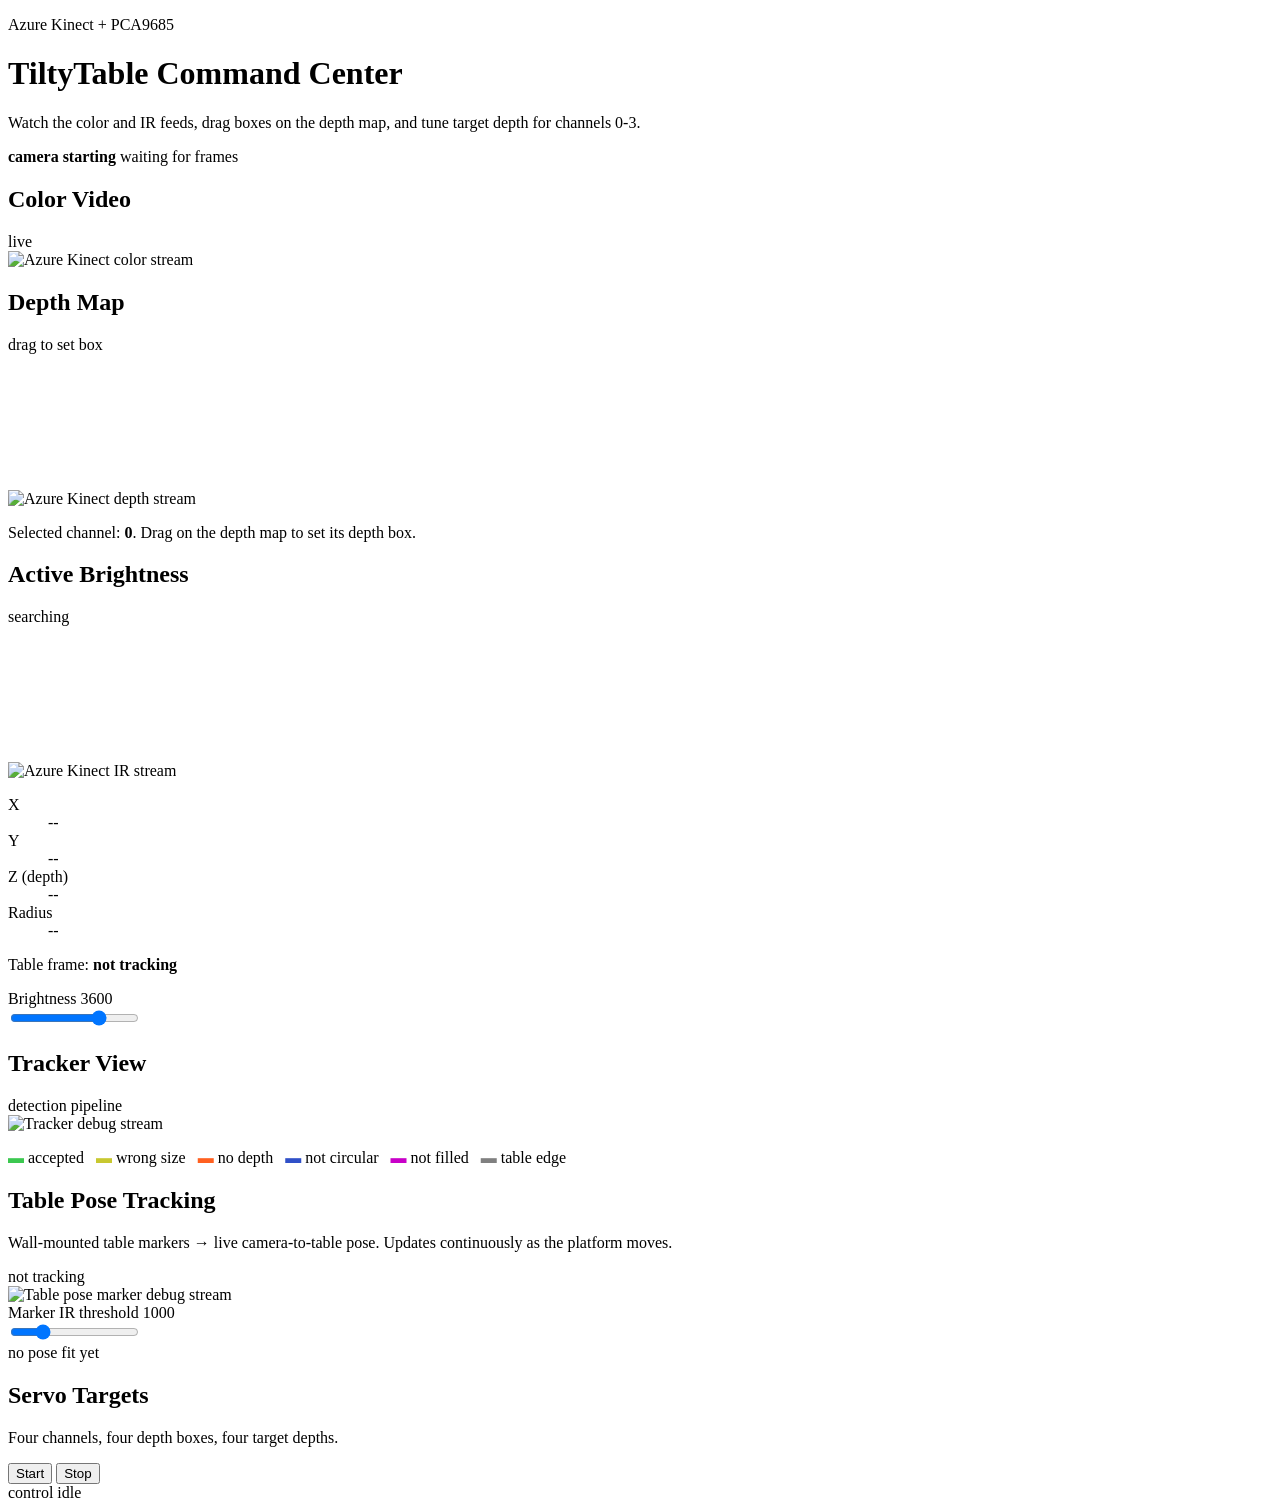
==== web/index.html @ 5b23c393 "calib" ====
<!doctype html>
<html lang="en">
<head>
  <meta charset="utf-8">
  <meta name="viewport" content="width=device-width, initial-scale=1">
  <title>TiltyTable Command Center</title>
  <link rel="stylesheet" href="/styles.css">
</head>
<body>
  <header class="hero">
    <div>
      <p class="eyebrow">Azure Kinect + PCA9685</p>
      <h1>TiltyTable Command Center</h1>
      <p class="lede">Watch the color and IR feeds, drag boxes on the depth map, and tune target depth for channels 0-3.</p>
    </div>
    <div class="status-card">
      <span class="status-dot" id="cameraDot"></span>
      <div>
        <strong id="cameraStatus">camera starting</strong>
        <span id="cameraMeta">waiting for frames</span>
      </div>
    </div>
  </header>

  <main class="layout">
    <section class="feeds">
      <article class="panel feed-panel">
        <div class="panel-head">
          <h2>Color Video</h2>
          <span class="pill">live</span>
        </div>
        <div class="color-stage" id="colorStage">
          <img class="feed-img" id="colorFeed" src="/stream/color.mjpg" alt="Azure Kinect color stream">
        </div>
      </article>

      <article class="panel feed-panel depth-panel">
        <div class="panel-head">
          <h2>Depth Map</h2>
          <span class="pill accent">drag to set box</span>
        </div>
        <div class="depth-stage" id="depthStage">
          <img class="feed-img" id="depthFeed" src="/stream/depth.mjpg" alt="Azure Kinect depth stream">
          <canvas id="depthOverlay" aria-hidden="true"></canvas>
        </div>
        <p class="hint" id="clickHint">Selected channel: <strong>0</strong>. Drag on the depth map to set its depth box.</p>
      </article>

      <div class="ball-pair" id="ballPair">
        <article class="panel ball-panel" id="irSection">
          <div class="panel-head">
            <h2>Active Brightness</h2>
            <span class="pill" id="ballPill">searching</span>
          </div>
          <div class="ir-stage" id="irStage">
            <img class="feed-img" id="irFeed" src="/stream/ir.mjpg" alt="Azure Kinect IR stream">
            <canvas id="irOverlay" aria-hidden="true"></canvas>
          </div>
          <dl class="readout ball-readout">
            <div><dt>X</dt><dd id="ballX">--</dd></div>
            <div><dt>Y</dt><dd id="ballY">--</dd></div>
            <div><dt>Z (depth)</dt><dd id="ballZ">--</dd></div>
            <div><dt>Radius</dt><dd id="ballR">--</dd></div>
          </dl>
          <p class="hint">Table frame: <strong id="ballWorld">not tracking</strong></p>
          <div class="ir-controls">
            <div class="slider-row">
              <div class="slider-label">Brightness <span id="lblIrBrightness">3600</span></div>
              <input type="range" id="irBrightnessSlider" min="100" max="5000" step="100" value="3600">
            </div>
          </div>
        </article>

        <article class="panel feed-panel" id="trackerSection">
          <div class="panel-head">
            <h2>Tracker View</h2>
            <span class="pill">detection pipeline</span>
          </div>
          <div class="ir-stage">
            <img class="feed-img" id="trackerFeed" src="/stream/tracker.mjpg" alt="Tracker debug stream">
          </div>
          <p class="hint">
            <span style="color:#3cc850">&#9644;</span> accepted &nbsp;
            <span style="color:#c8c830">&#9644;</span> wrong size &nbsp;
            <span style="color:#ff6020">&#9644;</span> no depth &nbsp;
            <span style="color:#3050c8">&#9644;</span> not circular &nbsp;
            <span style="color:#c800c8">&#9644;</span> not filled &nbsp;
            <span style="color:#808080">&#9644;</span> table edge
          </p>
        </article>
      </div>

      <article class="panel calibration-panel" id="poseSection">
        <div class="panel-head">
          <div>
            <h2>Table Pose Tracking</h2>
            <p>Wall-mounted table markers &rarr; live camera-to-table pose. Updates continuously as the platform moves.</p>
          </div>
          <span class="pill" id="poseStatusPill">not tracking</span>
        </div>
        <div class="calibration-body">
          <div class="ir-stage">
            <img class="feed-img" id="poseFeed" src="/stream/pose.mjpg" alt="Table pose marker debug stream">
          </div>
          <div class="calibration-side">
            <div class="slider-row">
              <div class="slider-label">Marker IR threshold <span id="lblMarkerThreshold">1000</span></div>
              <input type="range" id="markerThresholdSlider" min="0" max="4500" step="50" value="1000">
            </div>
            <div class="control-status" id="poseStatus">no pose fit yet</div>
            <div class="calib-residuals" id="poseResiduals"></div>
            <div class="calib-diagnostics" id="calibDiagnostics"></div>
          </div>
        </div>
      </article>
    </section>

    <div class="right-col">
      <aside class="panel controls">
        <div class="panel-head sticky-head">
          <div>
            <h2>Servo Targets</h2>
            <p>Four channels, four depth boxes, four target depths.</p>
          </div>
          <div class="control-buttons">
            <button class="action start" id="startControl" type="button">Start</button>
            <button class="action stop" id="stopControl" type="button">Stop</button>
          </div>
        </div>

        <div class="control-status" id="controlStatus">control idle</div>
        <div class="servo-list" id="servoList"></div>
      </aside>
    </div>
  </main>

  <template id="servoTemplate">
    <section class="servo-card">
      <button class="select-servo" type="button"></button>
      <div class="servo-grid">
        <label>
          <span>Target depth</span>
          <input class="target-input" type="number" min="1" step="1" inputmode="decimal">
        </label>
        <label>
          <span>Box X</span>
          <input class="box-x" type="number" min="0" step="1" inputmode="numeric">
        </label>
        <label>
          <span>Box Y</span>
          <input class="box-y" type="number" min="0" step="1" inputmode="numeric">
        </label>
        <label>
          <span>Box W</span>
          <input class="box-width" type="number" min="1" step="1" inputmode="numeric">
        </label>
        <label>
          <span>Box H</span>
          <input class="box-height" type="number" min="1" step="1" inputmode="numeric">
        </label>
        <button class="apply-box" type="button">Apply Box</button>
      </div>
      <dl class="readout">
        <div><dt>Mean depth</dt><dd class="current-depth">--</dd></div>
        <div><dt>Error</dt><dd class="current-error">--</dd></div>
        <div><dt>Angle</dt><dd class="angle">--</dd></div>
        <div><dt>Valid</dt><dd class="valid-pixels">--</dd></div>
      </dl>
    </section>
  </template>

  <script src="/app.js"></script>
</body>
</html>
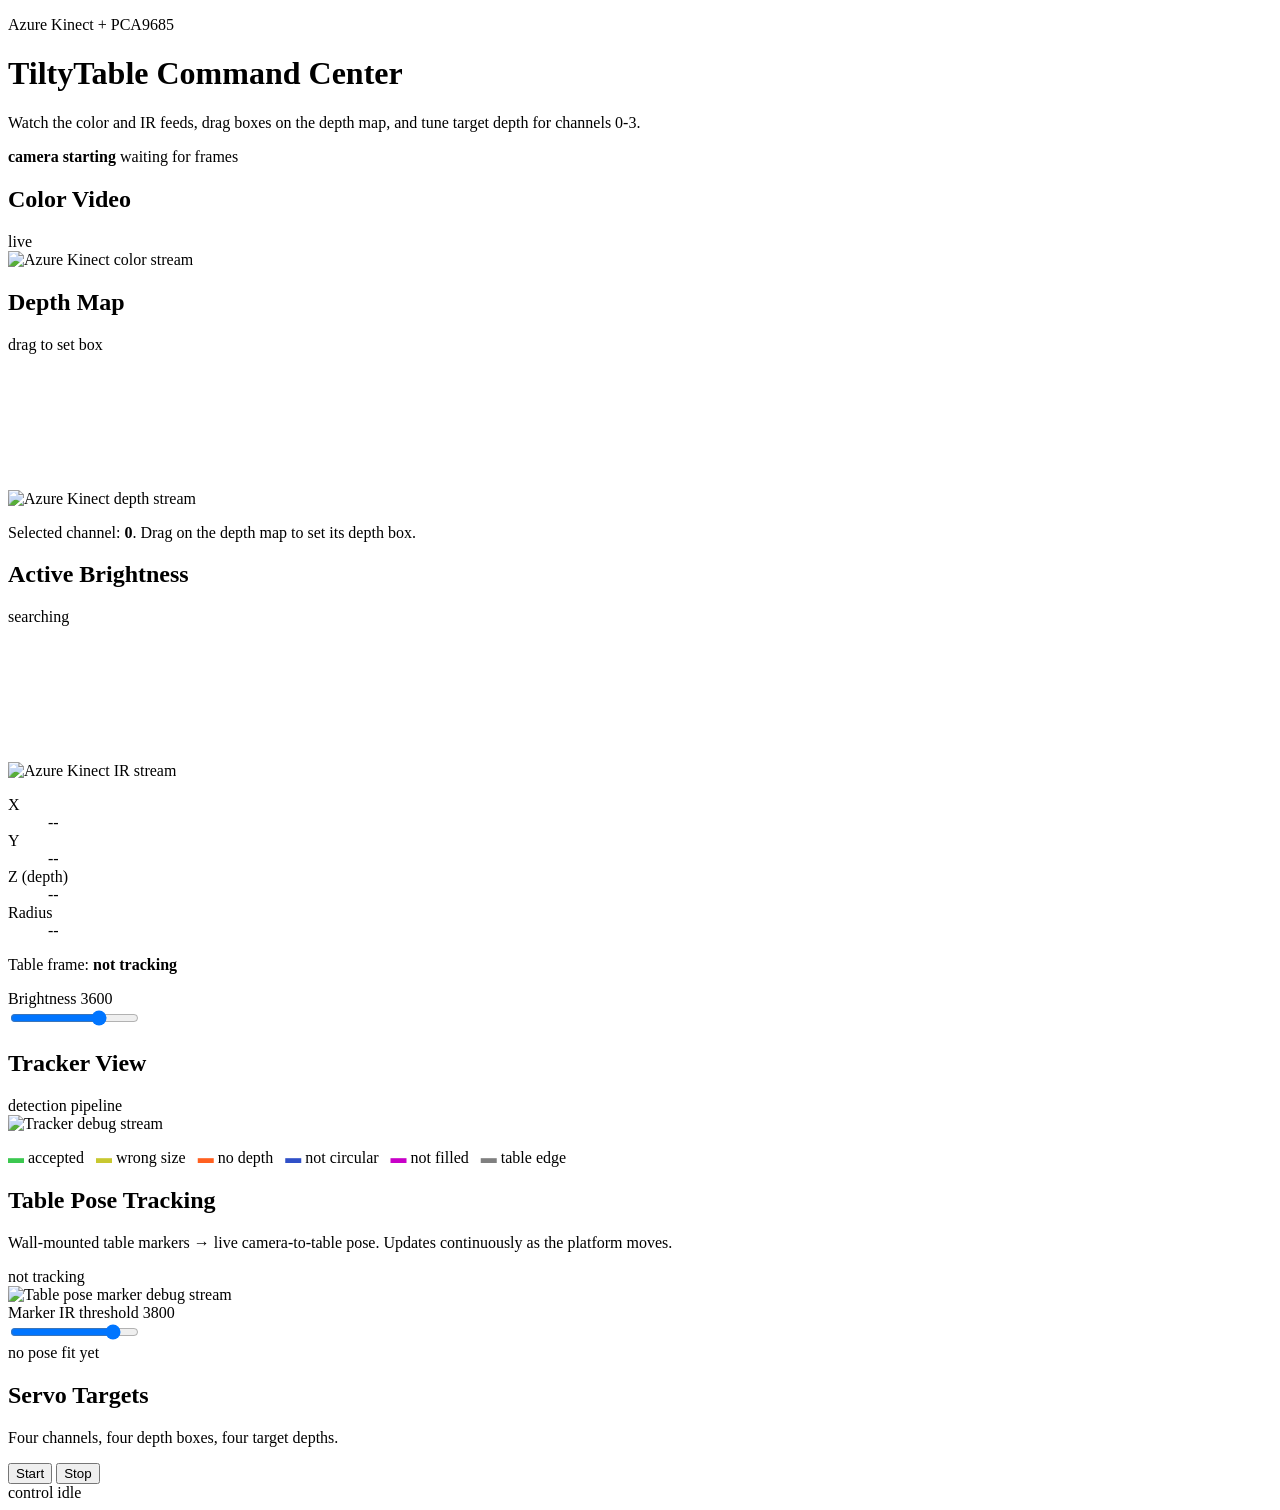
==== commit 5b114287: "Extend arcade for Open Sauce booth: survival mode, levels 4–7, and grid calibration. Adds survival l" ====
--- a/web/index.html
+++ b/web/index.html
@@ -104,8 +104,8 @@
           </div>
           <div class="calibration-side">
             <div class="slider-row">
-              <div class="slider-label">Marker IR threshold <span id="lblMarkerThreshold">1000</span></div>
-              <input type="range" id="markerThresholdSlider" min="0" max="4500" step="50" value="1000">
+              <div class="slider-label">Marker IR threshold <span id="lblMarkerThreshold">3800</span></div>
+              <input type="range" id="markerThresholdSlider" min="0" max="4500" step="50" value="3800">
             </div>
             <div class="control-status" id="poseStatus">no pose fit yet</div>
             <div class="calib-residuals" id="poseResiduals"></div>
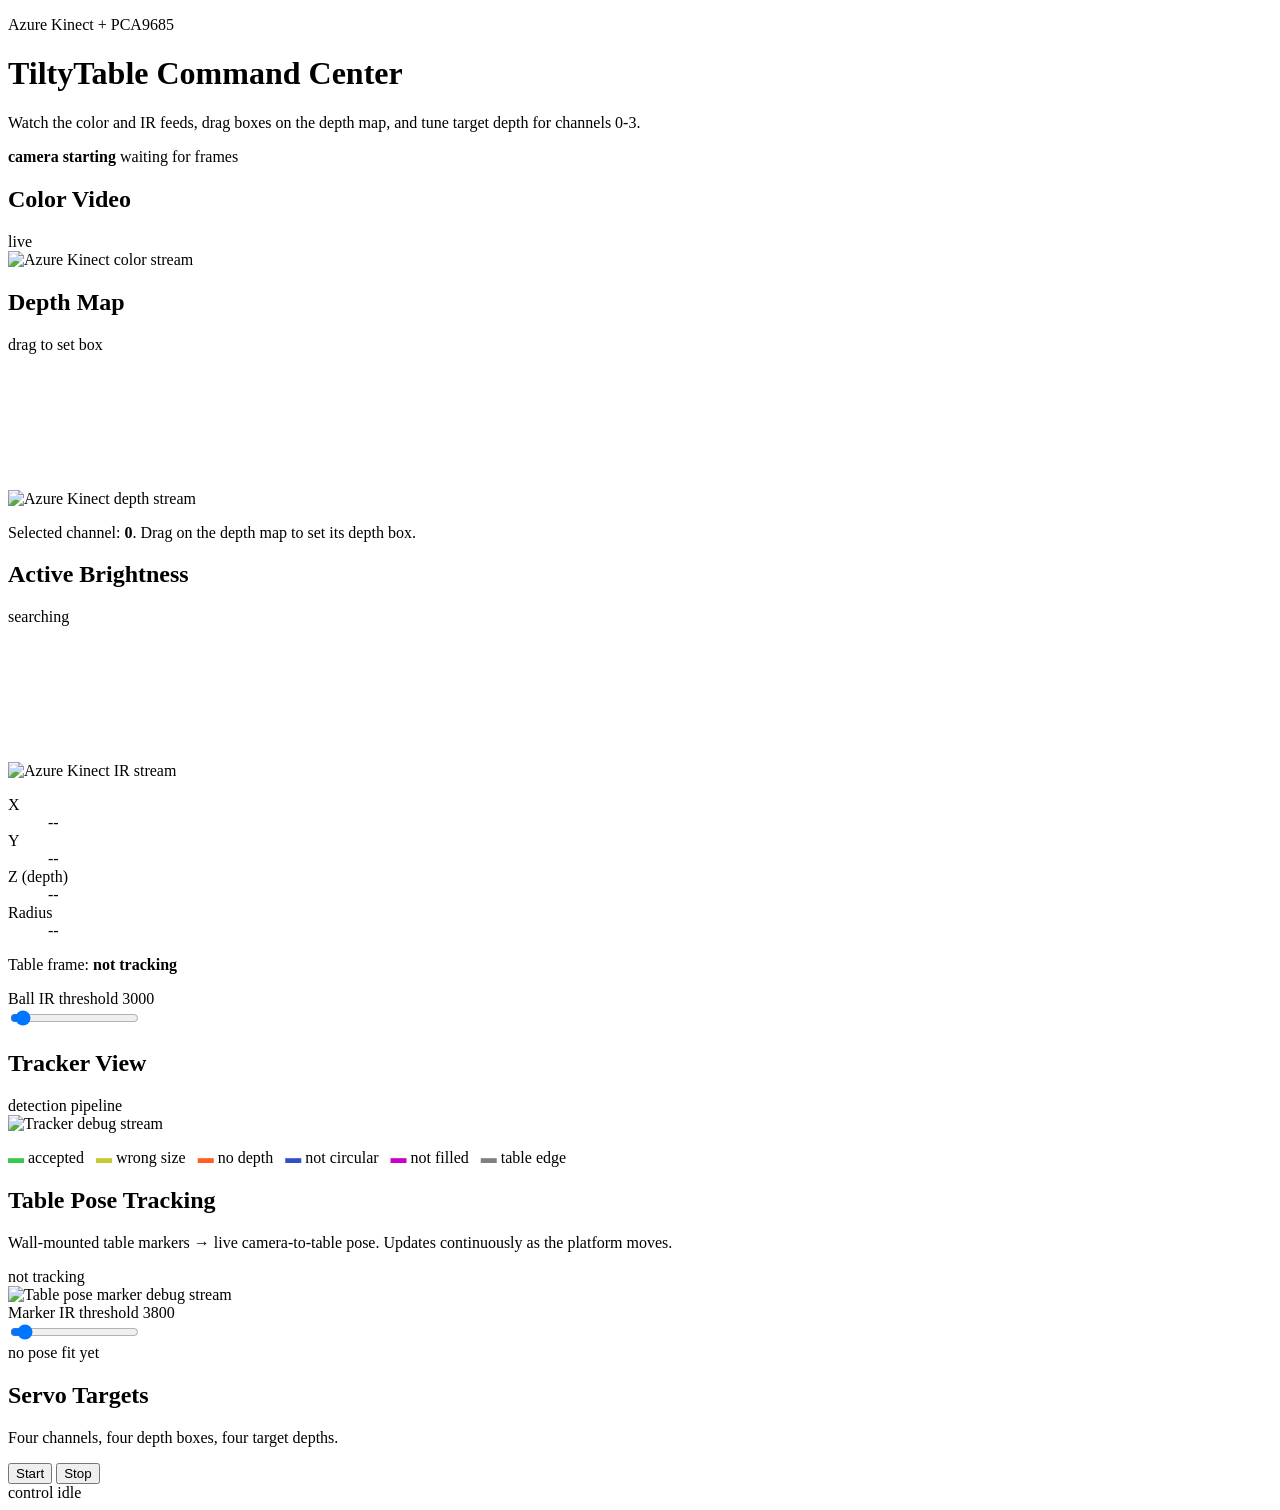
==== commit 5b0077a8: "update" ====
--- a/web/index.html
+++ b/web/index.html
@@ -55,6 +55,7 @@
           <div class="ir-stage" id="irStage">
             <img class="feed-img" id="irFeed" src="/stream/ir.mjpg" alt="Azure Kinect IR stream">
             <canvas id="irOverlay" aria-hidden="true"></canvas>
+            <div id="irPixelTooltip" class="ir-pixel-tooltip"></div>
           </div>
           <dl class="readout ball-readout">
             <div><dt>X</dt><dd id="ballX">--</dd></div>
@@ -65,8 +66,8 @@
           <p class="hint">Table frame: <strong id="ballWorld">not tracking</strong></p>
           <div class="ir-controls">
             <div class="slider-row">
-              <div class="slider-label">Brightness <span id="lblIrBrightness">3600</span></div>
-              <input type="range" id="irBrightnessSlider" min="100" max="5000" step="100" value="3600">
+              <div class="slider-label">Ball IR threshold <span id="lblBallThreshold">3000</span></div>
+              <input type="range" id="ballThresholdSlider" min="0" max="65535" step="100" value="3000">
             </div>
           </div>
         </article>
@@ -105,7 +106,7 @@
           <div class="calibration-side">
             <div class="slider-row">
               <div class="slider-label">Marker IR threshold <span id="lblMarkerThreshold">3800</span></div>
-              <input type="range" id="markerThresholdSlider" min="0" max="4500" step="50" value="3800">
+              <input type="range" id="markerThresholdSlider" min="0" max="65535" step="100" value="3800">
             </div>
             <div class="control-status" id="poseStatus">no pose fit yet</div>
             <div class="calib-residuals" id="poseResiduals"></div>
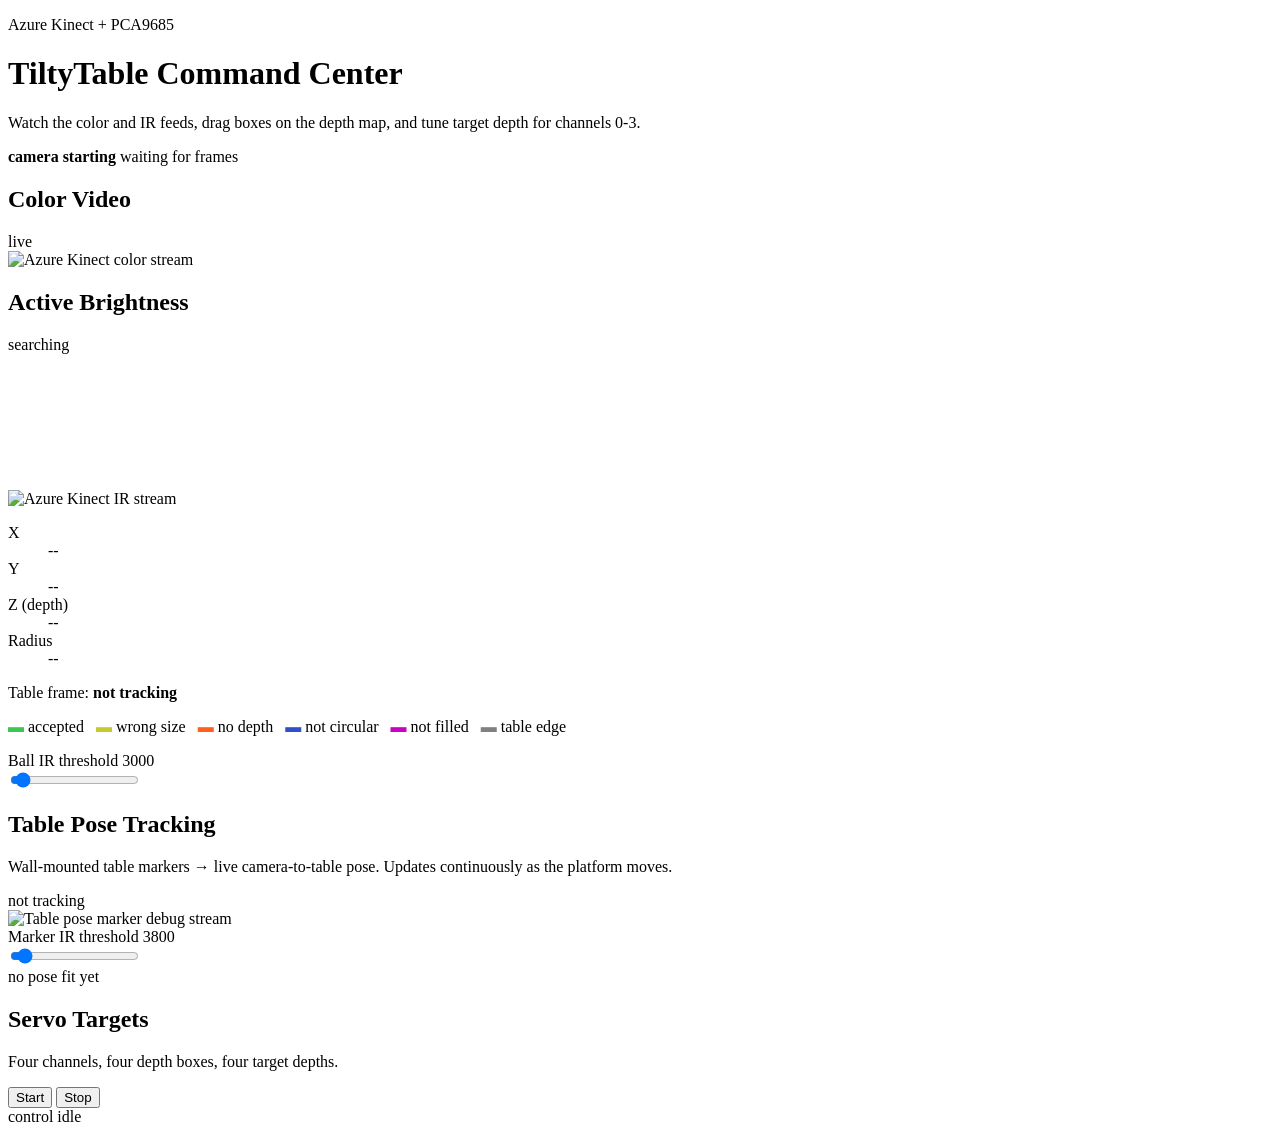
==== commit b8e73d39: "tune table" ====
--- a/web/index.html
+++ b/web/index.html
@@ -34,62 +34,40 @@
         </div>
       </article>
 
-      <article class="panel feed-panel depth-panel">
+
+<article class="panel ball-panel" id="irSection">
         <div class="panel-head">
-          <h2>Depth Map</h2>
-          <span class="pill accent">drag to set box</span>
+          <h2>Active Brightness</h2>
+          <span class="pill" id="ballPill">searching</span>
         </div>
-        <div class="depth-stage" id="depthStage">
-          <img class="feed-img" id="depthFeed" src="/stream/depth.mjpg" alt="Azure Kinect depth stream">
-          <canvas id="depthOverlay" aria-hidden="true"></canvas>
+        <div class="ir-stage" id="irStage">
+          <img class="feed-img" id="irFeed" src="/stream/tracker.mjpg" alt="Azure Kinect IR stream">
+          <img id="irSampleFeed" src="/stream/ir.mjpg" alt="" style="display:none">
+          <canvas id="irOverlay" aria-hidden="true"></canvas>
+          <div id="irPixelTooltip" class="ir-pixel-tooltip"></div>
         </div>
-        <p class="hint" id="clickHint">Selected channel: <strong>0</strong>. Drag on the depth map to set its depth box.</p>
+        <dl class="readout ball-readout">
+          <div><dt>X</dt><dd id="ballX">--</dd></div>
+          <div><dt>Y</dt><dd id="ballY">--</dd></div>
+          <div><dt>Z (depth)</dt><dd id="ballZ">--</dd></div>
+          <div><dt>Radius</dt><dd id="ballR">--</dd></div>
+        </dl>
+        <p class="hint">Table frame: <strong id="ballWorld">not tracking</strong></p>
+        <p class="hint">
+          <span style="color:#3cc850">&#9644;</span> accepted &nbsp;
+          <span style="color:#c8c830">&#9644;</span> wrong size &nbsp;
+          <span style="color:#ff6020">&#9644;</span> no depth &nbsp;
+          <span style="color:#3050c8">&#9644;</span> not circular &nbsp;
+          <span style="color:#c800c8">&#9644;</span> not filled &nbsp;
+          <span style="color:#808080">&#9644;</span> table edge
+        </p>
+        <div class="ir-controls">
+          <div class="slider-row">
+            <div class="slider-label">Ball IR threshold <span id="lblBallThreshold">3000</span></div>
+            <input type="range" id="ballThresholdSlider" min="0" max="65535" step="100" value="3000">
+          </div>
+        </div>
       </article>
-
-      <div class="ball-pair" id="ballPair">
-        <article class="panel ball-panel" id="irSection">
-          <div class="panel-head">
-            <h2>Active Brightness</h2>
-            <span class="pill" id="ballPill">searching</span>
-          </div>
-          <div class="ir-stage" id="irStage">
-            <img class="feed-img" id="irFeed" src="/stream/ir.mjpg" alt="Azure Kinect IR stream">
-            <canvas id="irOverlay" aria-hidden="true"></canvas>
-            <div id="irPixelTooltip" class="ir-pixel-tooltip"></div>
-          </div>
-          <dl class="readout ball-readout">
-            <div><dt>X</dt><dd id="ballX">--</dd></div>
-            <div><dt>Y</dt><dd id="ballY">--</dd></div>
-            <div><dt>Z (depth)</dt><dd id="ballZ">--</dd></div>
-            <div><dt>Radius</dt><dd id="ballR">--</dd></div>
-          </dl>
-          <p class="hint">Table frame: <strong id="ballWorld">not tracking</strong></p>
-          <div class="ir-controls">
-            <div class="slider-row">
-              <div class="slider-label">Ball IR threshold <span id="lblBallThreshold">3000</span></div>
-              <input type="range" id="ballThresholdSlider" min="0" max="65535" step="100" value="3000">
-            </div>
-          </div>
-        </article>
-
-        <article class="panel feed-panel" id="trackerSection">
-          <div class="panel-head">
-            <h2>Tracker View</h2>
-            <span class="pill">detection pipeline</span>
-          </div>
-          <div class="ir-stage">
-            <img class="feed-img" id="trackerFeed" src="/stream/tracker.mjpg" alt="Tracker debug stream">
-          </div>
-          <p class="hint">
-            <span style="color:#3cc850">&#9644;</span> accepted &nbsp;
-            <span style="color:#c8c830">&#9644;</span> wrong size &nbsp;
-            <span style="color:#ff6020">&#9644;</span> no depth &nbsp;
-            <span style="color:#3050c8">&#9644;</span> not circular &nbsp;
-            <span style="color:#c800c8">&#9644;</span> not filled &nbsp;
-            <span style="color:#808080">&#9644;</span> table edge
-          </p>
-        </article>
-      </div>
 
       <article class="panel calibration-panel" id="poseSection">
         <div class="panel-head">
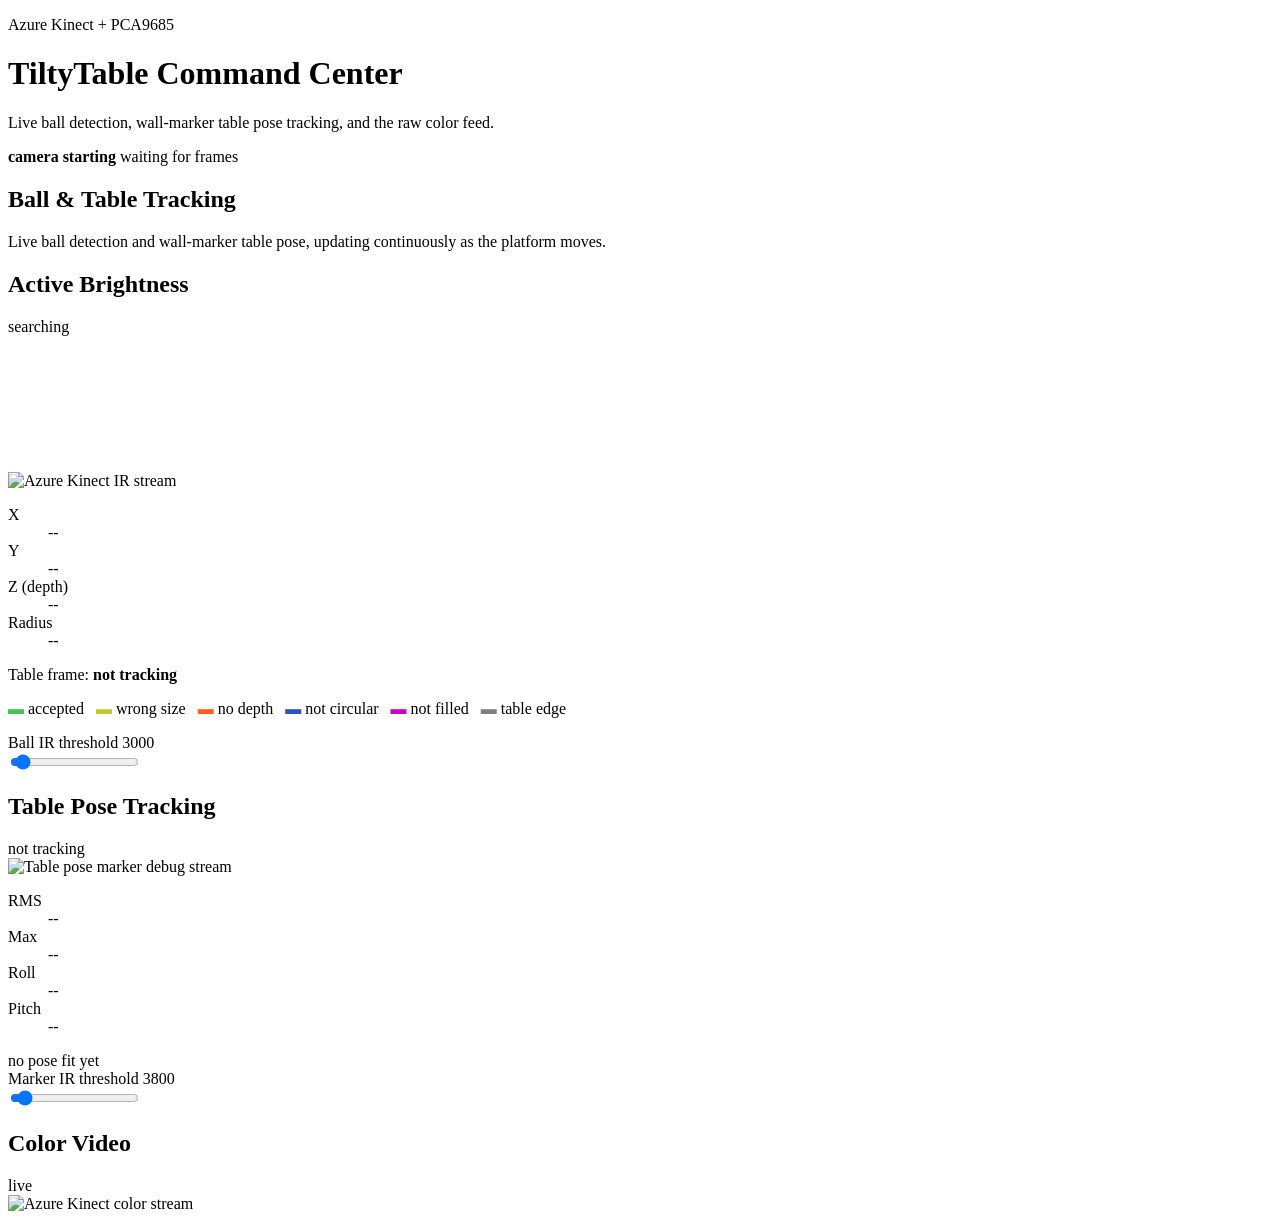
==== commit ea8dbf51: "push changes" ====
--- a/web/index.html
+++ b/web/index.html
@@ -11,7 +11,7 @@
     <div>
       <p class="eyebrow">Azure Kinect + PCA9685</p>
       <h1>TiltyTable Command Center</h1>
-      <p class="lede">Watch the color and IR feeds, drag boxes on the depth map, and tune target depth for channels 0-3.</p>
+      <p class="lede">Live ball detection, wall-marker table pose tracking, and the raw color feed.</p>
     </div>
     <div class="status-card">
       <span class="status-dot" id="cameraDot"></span>
@@ -24,129 +24,87 @@
 
   <main class="layout">
     <section class="feeds">
-      <article class="panel feed-panel">
+      <article class="panel tracking-panel" id="trackingSection">
         <div class="panel-head">
-          <h2>Color Video</h2>
-          <span class="pill">live</span>
-        </div>
-        <div class="color-stage" id="colorStage">
-          <img class="feed-img" id="colorFeed" src="/stream/color.mjpg" alt="Azure Kinect color stream">
-        </div>
-      </article>
-
-
-<article class="panel ball-panel" id="irSection">
-        <div class="panel-head">
-          <h2>Active Brightness</h2>
-          <span class="pill" id="ballPill">searching</span>
-        </div>
-        <div class="ir-stage" id="irStage">
-          <img class="feed-img" id="irFeed" src="/stream/tracker.mjpg" alt="Azure Kinect IR stream">
-          <img id="irSampleFeed" src="/stream/ir.mjpg" alt="" style="display:none">
-          <canvas id="irOverlay" aria-hidden="true"></canvas>
-          <div id="irPixelTooltip" class="ir-pixel-tooltip"></div>
-        </div>
-        <dl class="readout ball-readout">
-          <div><dt>X</dt><dd id="ballX">--</dd></div>
-          <div><dt>Y</dt><dd id="ballY">--</dd></div>
-          <div><dt>Z (depth)</dt><dd id="ballZ">--</dd></div>
-          <div><dt>Radius</dt><dd id="ballR">--</dd></div>
-        </dl>
-        <p class="hint">Table frame: <strong id="ballWorld">not tracking</strong></p>
-        <p class="hint">
-          <span style="color:#3cc850">&#9644;</span> accepted &nbsp;
-          <span style="color:#c8c830">&#9644;</span> wrong size &nbsp;
-          <span style="color:#ff6020">&#9644;</span> no depth &nbsp;
-          <span style="color:#3050c8">&#9644;</span> not circular &nbsp;
-          <span style="color:#c800c8">&#9644;</span> not filled &nbsp;
-          <span style="color:#808080">&#9644;</span> table edge
-        </p>
-        <div class="ir-controls">
-          <div class="slider-row">
-            <div class="slider-label">Ball IR threshold <span id="lblBallThreshold">3000</span></div>
-            <input type="range" id="ballThresholdSlider" min="0" max="65535" step="100" value="3000">
+          <div>
+            <h2>Ball &amp; Table Tracking</h2>
+            <p>Live ball detection and wall-marker table pose, updating continuously as the platform moves.</p>
           </div>
         </div>
-      </article>
+        <div class="tracking-body">
+          <div class="tracking-col ball-panel" id="irSection">
+            <div class="tracking-col-head">
+              <h2>Active Brightness</h2>
+              <span class="pill" id="ballPill">searching</span>
+            </div>
+            <div class="ir-stage" id="irStage">
+              <img class="feed-img" id="irFeed" src="/stream/tracker.mjpg" alt="Azure Kinect IR stream">
+              <img id="irSampleFeed" src="/stream/ir.mjpg" alt="" style="display:none">
+              <canvas id="irOverlay" aria-hidden="true"></canvas>
+              <div id="irPixelTooltip" class="ir-pixel-tooltip"></div>
+            </div>
+            <dl class="readout ball-readout">
+              <div><dt>X</dt><dd id="ballX">--</dd></div>
+              <div><dt>Y</dt><dd id="ballY">--</dd></div>
+              <div><dt>Z (depth)</dt><dd id="ballZ">--</dd></div>
+              <div><dt>Radius</dt><dd id="ballR">--</dd></div>
+            </dl>
+            <p class="hint">Table frame: <strong id="ballWorld">not tracking</strong></p>
+            <p class="hint">
+              <span style="color:#3cc850">&#9644;</span> accepted &nbsp;
+              <span style="color:#c8c830">&#9644;</span> wrong size &nbsp;
+              <span style="color:#ff6020">&#9644;</span> no depth &nbsp;
+              <span style="color:#3050c8">&#9644;</span> not circular &nbsp;
+              <span style="color:#c800c8">&#9644;</span> not filled &nbsp;
+              <span style="color:#808080">&#9644;</span> table edge
+            </p>
+            <div class="ir-controls">
+              <div class="slider-row">
+                <div class="slider-label">Ball IR threshold <span id="lblBallThreshold">3000</span></div>
+                <input type="range" id="ballThresholdSlider" min="0" max="65535" step="100" value="3000">
+              </div>
+            </div>
+          </div>
 
-      <article class="panel calibration-panel" id="poseSection">
-        <div class="panel-head">
-          <div>
-            <h2>Table Pose Tracking</h2>
-            <p>Wall-mounted table markers &rarr; live camera-to-table pose. Updates continuously as the platform moves.</p>
-          </div>
-          <span class="pill" id="poseStatusPill">not tracking</span>
-        </div>
-        <div class="calibration-body">
-          <div class="ir-stage">
-            <img class="feed-img" id="poseFeed" src="/stream/pose.mjpg" alt="Table pose marker debug stream">
-          </div>
-          <div class="calibration-side">
-            <div class="slider-row">
-              <div class="slider-label">Marker IR threshold <span id="lblMarkerThreshold">3800</span></div>
-              <input type="range" id="markerThresholdSlider" min="0" max="65535" step="100" value="3800">
+          <div class="tracking-col" id="poseSection">
+            <div class="tracking-col-head">
+              <h2>Table Pose Tracking</h2>
+              <span class="pill" id="poseStatusPill">not tracking</span>
             </div>
+            <div class="ir-stage">
+              <img class="feed-img" id="poseFeed" src="/stream/pose.mjpg" alt="Table pose marker debug stream">
+            </div>
+            <dl class="readout ball-readout" id="poseReadout">
+              <div><dt>RMS</dt><dd id="poseRms">--</dd></div>
+              <div><dt>Max</dt><dd id="poseMax">--</dd></div>
+              <div><dt>Roll</dt><dd id="poseRoll">--</dd></div>
+              <div><dt>Pitch</dt><dd id="posePitch">--</dd></div>
+            </dl>
             <div class="control-status" id="poseStatus">no pose fit yet</div>
+            <div class="ir-controls">
+              <div class="slider-row">
+                <div class="slider-label">Marker IR threshold <span id="lblMarkerThreshold">3800</span></div>
+                <input type="range" id="markerThresholdSlider" min="0" max="65535" step="100" value="3800">
+              </div>
+            </div>
             <div class="calib-residuals" id="poseResiduals"></div>
-            <div class="calib-diagnostics" id="calibDiagnostics"></div>
           </div>
         </div>
       </article>
     </section>
-
-    <div class="right-col">
-      <aside class="panel controls">
-        <div class="panel-head sticky-head">
-          <div>
-            <h2>Servo Targets</h2>
-            <p>Four channels, four depth boxes, four target depths.</p>
-          </div>
-          <div class="control-buttons">
-            <button class="action start" id="startControl" type="button">Start</button>
-            <button class="action stop" id="stopControl" type="button">Stop</button>
-          </div>
-        </div>
-
-        <div class="control-status" id="controlStatus">control idle</div>
-        <div class="servo-list" id="servoList"></div>
-      </aside>
-    </div>
   </main>
 
-  <template id="servoTemplate">
-    <section class="servo-card">
-      <button class="select-servo" type="button"></button>
-      <div class="servo-grid">
-        <label>
-          <span>Target depth</span>
-          <input class="target-input" type="number" min="1" step="1" inputmode="decimal">
-        </label>
-        <label>
-          <span>Box X</span>
-          <input class="box-x" type="number" min="0" step="1" inputmode="numeric">
-        </label>
-        <label>
-          <span>Box Y</span>
-          <input class="box-y" type="number" min="0" step="1" inputmode="numeric">
-        </label>
-        <label>
-          <span>Box W</span>
-          <input class="box-width" type="number" min="1" step="1" inputmode="numeric">
-        </label>
-        <label>
-          <span>Box H</span>
-          <input class="box-height" type="number" min="1" step="1" inputmode="numeric">
-        </label>
-        <button class="apply-box" type="button">Apply Box</button>
+  <section class="bottom-feed">
+    <article class="panel feed-panel">
+      <div class="panel-head">
+        <h2>Color Video</h2>
+        <span class="pill">live</span>
       </div>
-      <dl class="readout">
-        <div><dt>Mean depth</dt><dd class="current-depth">--</dd></div>
-        <div><dt>Error</dt><dd class="current-error">--</dd></div>
-        <div><dt>Angle</dt><dd class="angle">--</dd></div>
-        <div><dt>Valid</dt><dd class="valid-pixels">--</dd></div>
-      </dl>
-    </section>
-  </template>
+      <div class="color-stage" id="colorStage">
+        <img class="feed-img" id="colorFeed" src="/stream/color.mjpg" alt="Azure Kinect color stream">
+      </div>
+    </article>
+  </section>
 
   <script src="/app.js"></script>
 </body>
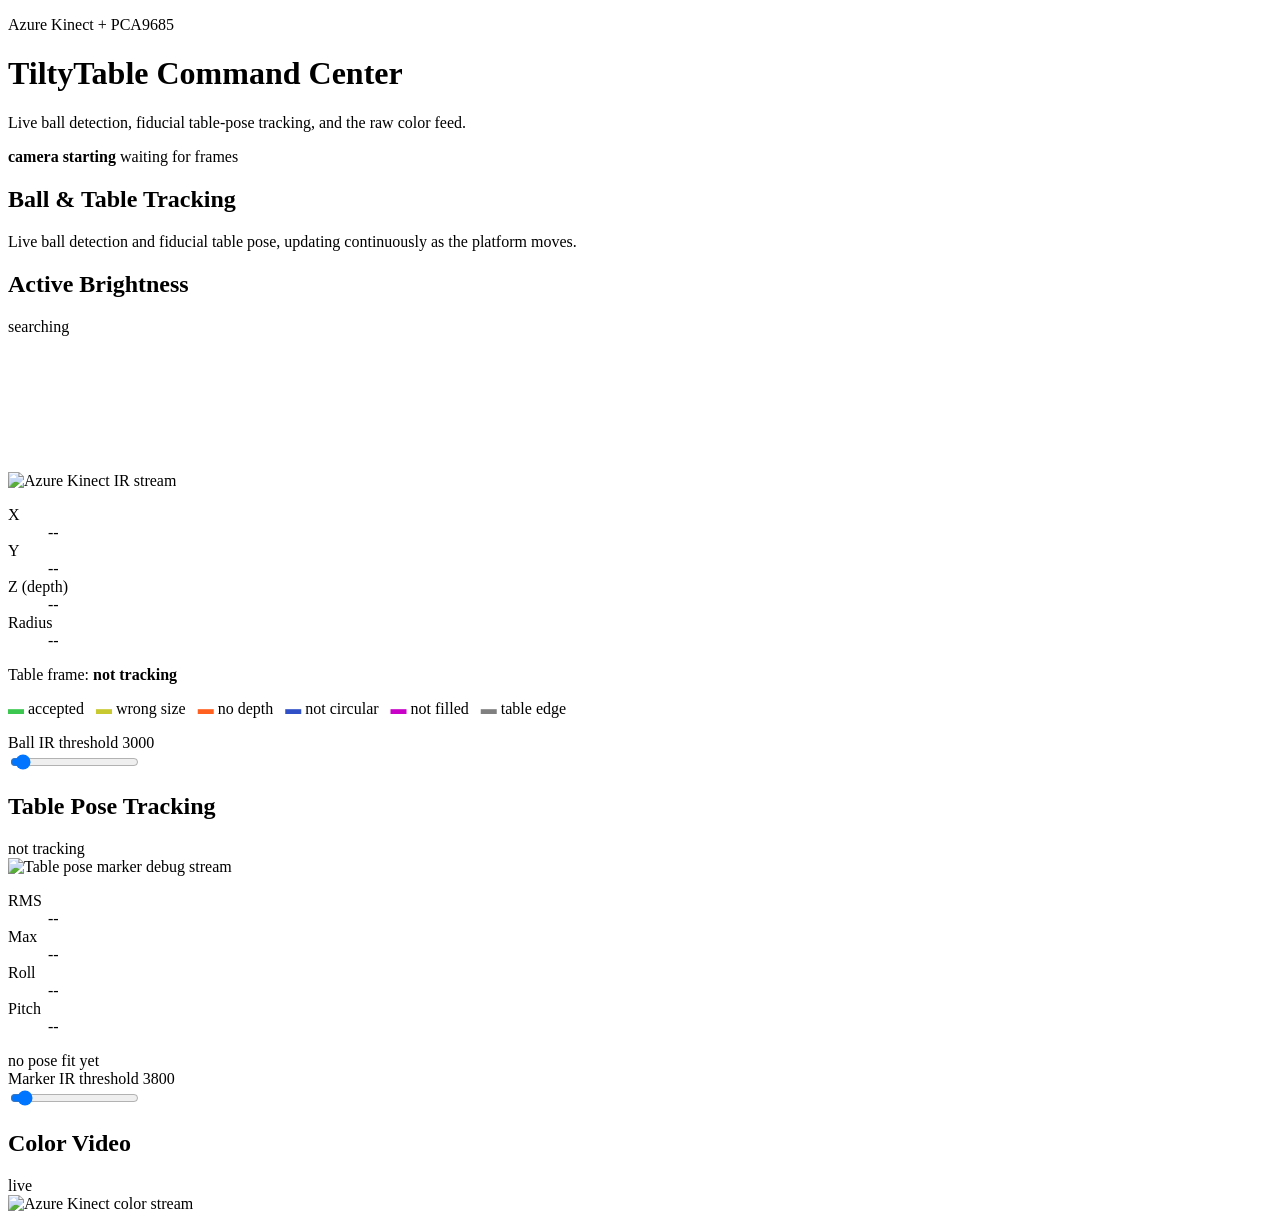
==== commit e5b8bdc6: "remove servo code from kinect_web_control" ====
--- a/web/index.html
+++ b/web/index.html
@@ -11,7 +11,7 @@
     <div>
       <p class="eyebrow">Azure Kinect + PCA9685</p>
       <h1>TiltyTable Command Center</h1>
-      <p class="lede">Live ball detection, wall-marker table pose tracking, and the raw color feed.</p>
+      <p class="lede">Live ball detection, fiducial table-pose tracking, and the raw color feed.</p>
     </div>
     <div class="status-card">
       <span class="status-dot" id="cameraDot"></span>
@@ -28,7 +28,7 @@
         <div class="panel-head">
           <div>
             <h2>Ball &amp; Table Tracking</h2>
-            <p>Live ball detection and wall-marker table pose, updating continuously as the platform moves.</p>
+            <p>Live ball detection and fiducial table pose, updating continuously as the platform moves.</p>
           </div>
         </div>
         <div class="tracking-body">
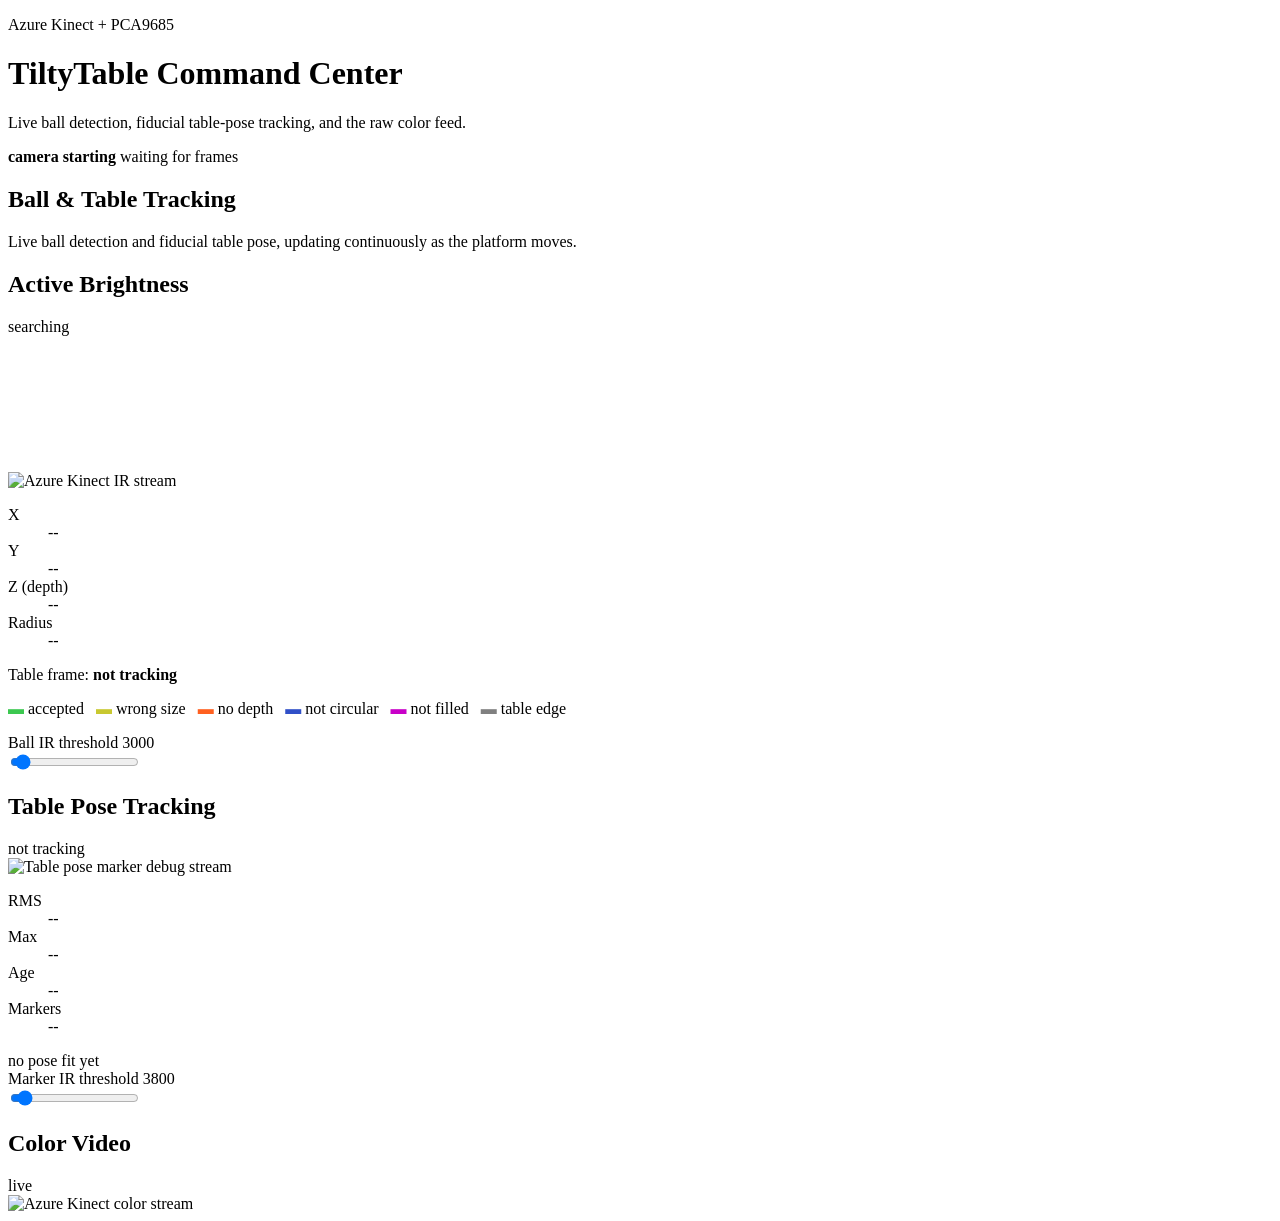
==== commit 722c2193: "Simplify Kinect table cell mapping Use six fiducials and an image homography to map ball pixels dire" ====
--- a/web/index.html
+++ b/web/index.html
@@ -77,8 +77,8 @@
             <dl class="readout ball-readout" id="poseReadout">
               <div><dt>RMS</dt><dd id="poseRms">--</dd></div>
               <div><dt>Max</dt><dd id="poseMax">--</dd></div>
-              <div><dt>Roll</dt><dd id="poseRoll">--</dd></div>
-              <div><dt>Pitch</dt><dd id="posePitch">--</dd></div>
+              <div><dt>Age</dt><dd id="poseAge">--</dd></div>
+              <div><dt>Markers</dt><dd id="poseMarkers">--</dd></div>
             </dl>
             <div class="control-status" id="poseStatus">no pose fit yet</div>
             <div class="ir-controls">
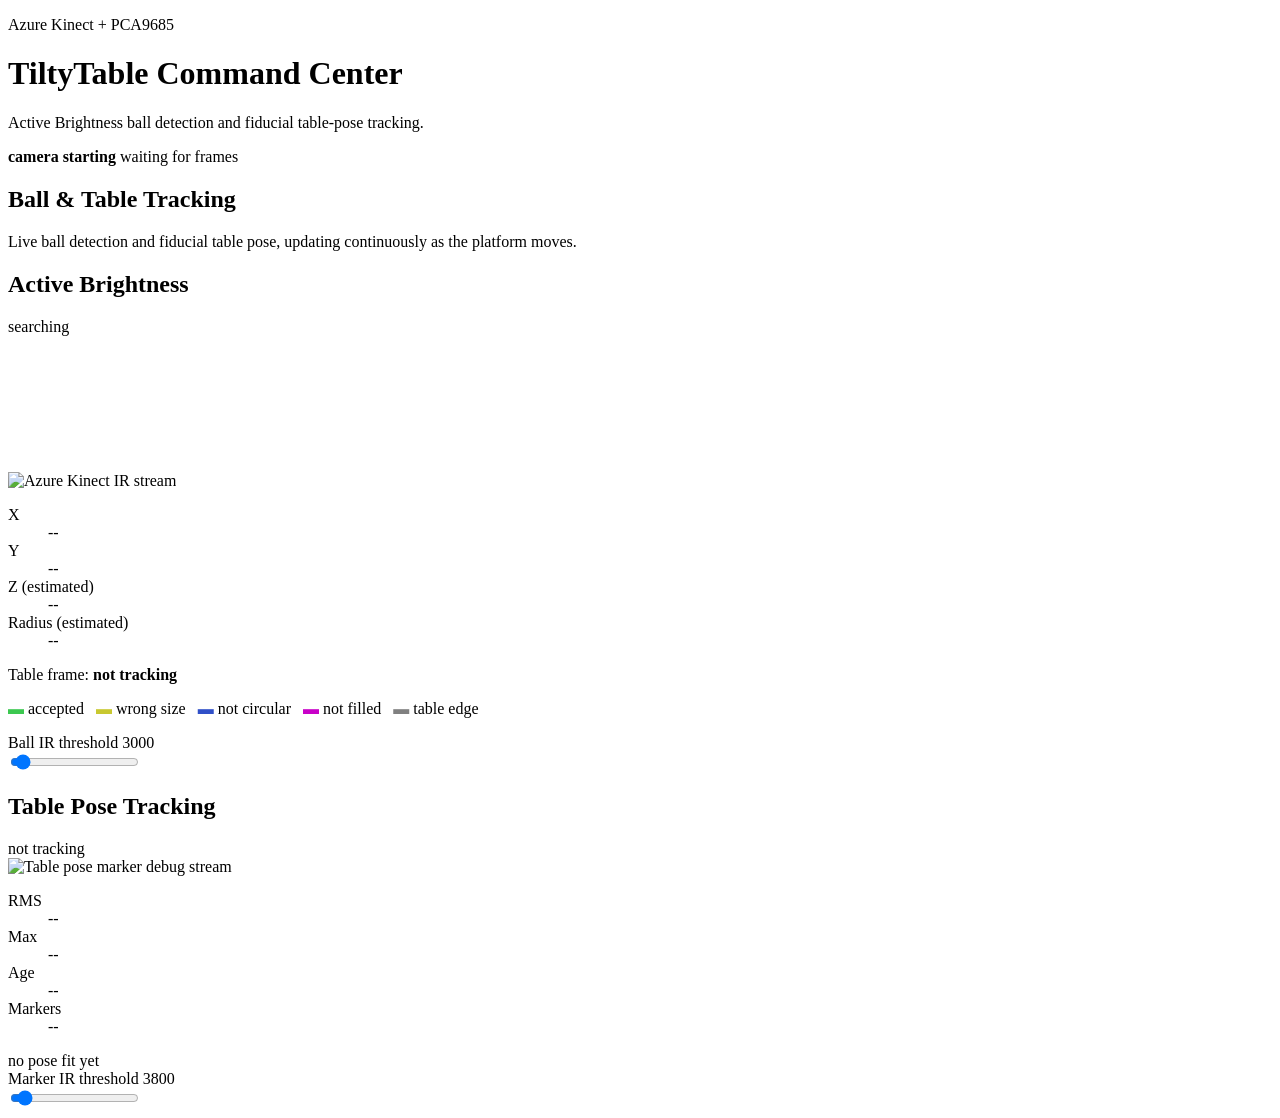
==== commit cbce7ab8: "speed up game loop" ====
--- a/web/index.html
+++ b/web/index.html
@@ -11,7 +11,7 @@
     <div>
       <p class="eyebrow">Azure Kinect + PCA9685</p>
       <h1>TiltyTable Command Center</h1>
-      <p class="lede">Live ball detection, fiducial table-pose tracking, and the raw color feed.</p>
+      <p class="lede">Active Brightness ball detection and fiducial table-pose tracking.</p>
     </div>
     <div class="status-card">
       <span class="status-dot" id="cameraDot"></span>
@@ -46,14 +46,13 @@
             <dl class="readout ball-readout">
               <div><dt>X</dt><dd id="ballX">--</dd></div>
               <div><dt>Y</dt><dd id="ballY">--</dd></div>
-              <div><dt>Z (depth)</dt><dd id="ballZ">--</dd></div>
-              <div><dt>Radius</dt><dd id="ballR">--</dd></div>
+              <div><dt>Z (estimated)</dt><dd id="ballZ">--</dd></div>
+              <div><dt>Radius (estimated)</dt><dd id="ballR">--</dd></div>
             </dl>
             <p class="hint">Table frame: <strong id="ballWorld">not tracking</strong></p>
             <p class="hint">
               <span style="color:#3cc850">&#9644;</span> accepted &nbsp;
               <span style="color:#c8c830">&#9644;</span> wrong size &nbsp;
-              <span style="color:#ff6020">&#9644;</span> no depth &nbsp;
               <span style="color:#3050c8">&#9644;</span> not circular &nbsp;
               <span style="color:#c800c8">&#9644;</span> not filled &nbsp;
               <span style="color:#808080">&#9644;</span> table edge
@@ -94,18 +93,6 @@
     </section>
   </main>
 
-  <section class="bottom-feed">
-    <article class="panel feed-panel">
-      <div class="panel-head">
-        <h2>Color Video</h2>
-        <span class="pill">live</span>
-      </div>
-      <div class="color-stage" id="colorStage">
-        <img class="feed-img" id="colorFeed" src="/stream/color.mjpg" alt="Azure Kinect color stream">
-      </div>
-    </article>
-  </section>
-
   <script src="/app.js"></script>
 </body>
 </html>
